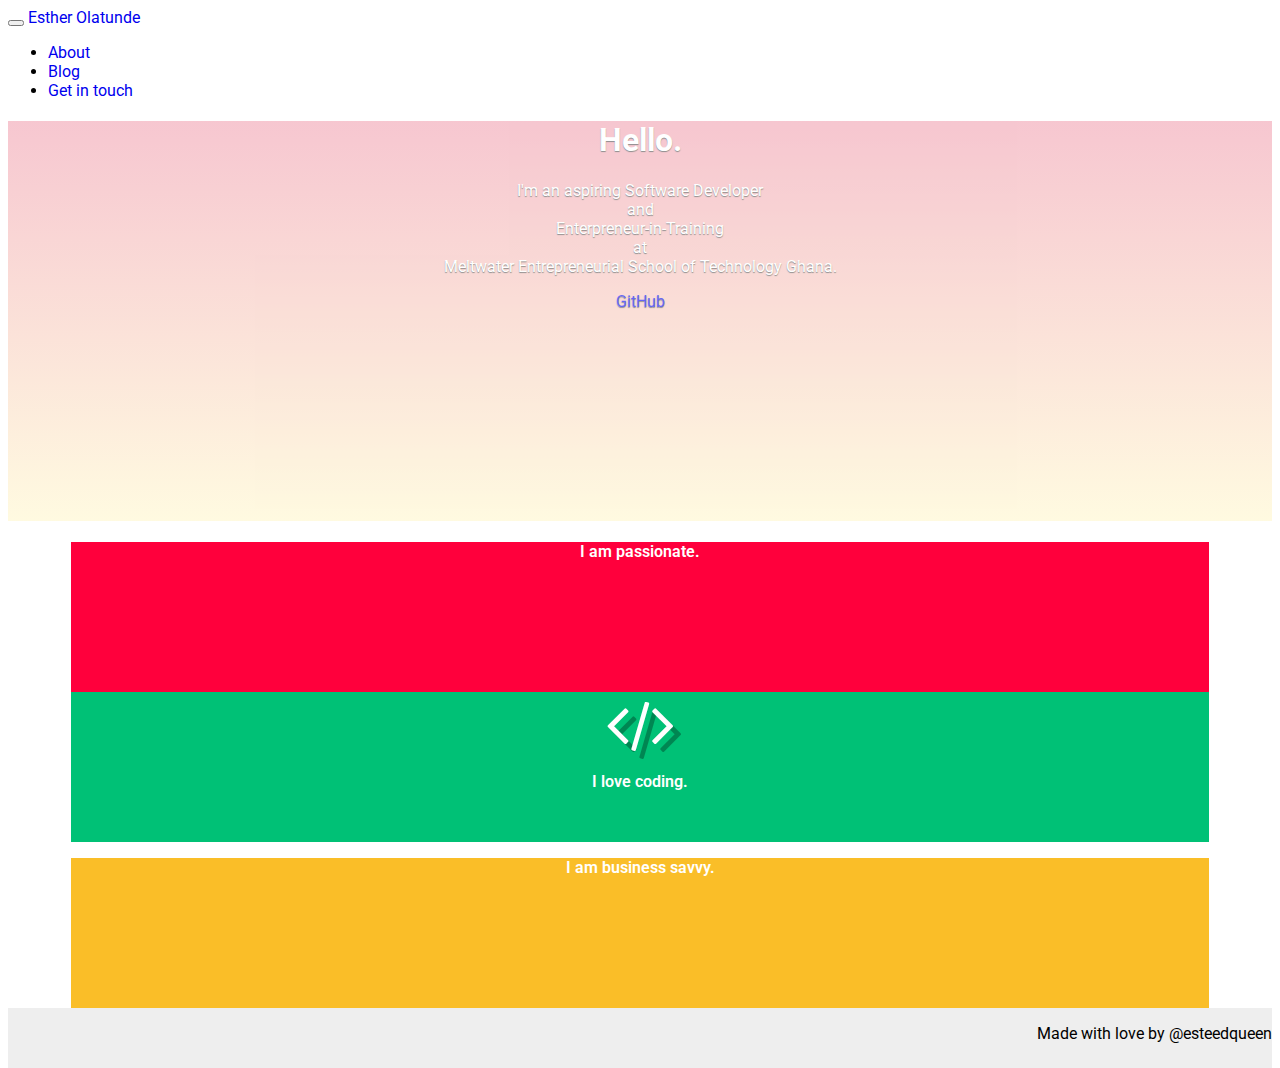
==== index.html @ 2f69d885 "add footer" ====
<!DOCTYPE html>
<html lang="en">
  <head>
    <meta charset="utf-8">
    <meta http-equiv="X-UA-Compatible" content="IE=edge">
    <meta name="viewport" content="width=device-width, initial-scale=1">
    <title>Hi. I'm Esther Olatunde</title>

    <!-- Bootstrap -->
    <link href="css/bootstrap.min.css" rel="stylesheet">

    <link rel="stylesheet" type="text/css" href="style.css">

  </head>
  
  <body>

  <div id="wrap">

  		<nav class="navbar navbar-default" role="navigation">
		  <div class="container-fluid">
		    <!-- Brand and toggle get grouped for better mobile display -->
		    <div class="navbar-header">
		      <button type="button" class="navbar-toggle collapsed" data-toggle="collapse" data-target="#bs-example-navbar-collapse-1">
		        <span class="sr-only">Toggle navigation</span>
		        <span class="icon-bar"></span>
		        <span class="icon-bar"></span>
		        <span class="icon-bar"></span>
		      </button>
		      <a class="navbar-brand" href="index.html">Esther Olatunde</a>
		    </div>

		    <!-- Collect the nav links, forms, and other content for toggling -->
		    <div class="collapse navbar-collapse" id="bs-example-navbar-collapse-1">		          
		      <ul class="nav navbar-nav navbar-right">
		        <li><a href="#">About</a></li>
		        <li><a href="#">Blog</a></li>
		        <li><a href="#">Get in touch</a></li>
		      </ul>
		    </div><!-- /.navbar-collapse -->
		  </div><!-- /.container-fluid -->
		</nav>

		<div class="container-fluid">
			<div class="bg">
				<div class="jumbotron">
					<div class="container-fluid"> 
						<h1>Hello.</h1>
							<p class="lead">I'm an aspiring Software Developer </br> and </br> Enterpreneur-in-Training </br> at </br>Meltwater Entrepreneurial School of Technology Ghana.
							</p>
			    		<p><a class="btn btn-lg btn-success" href="https://github.com/esteedqueen" target="blank">GitHub</a>
			    		</p>
					</div>							
				</div>
			</div>
		</div>
		

		<div class="container-fluid wrapper">
			<div class="row-fluid">
			  <div class="col-sm-6 col-md-4">
			    <div class="mybox box1 thumbnail">
							<span class="icon fontawesome-heart">
							</span>
							<p>I am passionate.</p>			      
			    </div>
			   </div>			    
			</div>

			<div class="row-fluid">
			  <div class="col-sm-6 col-md-4">
			    <div class="mybox box2 thumbnail">
							<span class="icon fa fa-code">
							</span>
								<p>I love coding.</p>			      
			    </div>
			   </div>			    
			</div>

			<div class="row-fluid">
			  <div class="col-sm-6 col-md-4">
			    <div class="mybox box3 thumbnail">
							<span class="icon fontawesome-briefcase">
							</span>
								<p>I am business savvy.</p>	      
			    </div>
			   </div>			    
			</div>
		</div>

		<div id="footer">
			<div class="container">				
					<p class="pull-right">Made with love by @esteedqueen</p>
			</div>
		</div>

	</div>		


    <!-- jQuery (necessary for Bootstrap's JavaScript plugins) -->
    <script src="https://ajax.googleapis.com/ajax/libs/jquery/1.11.1/jquery.min.js"></script>
    <!-- Include all compiled plugins (below), or include individual files as needed -->
    <script src="js/bootstrap.min.js"></script>
  
  </body>

</html>
---- style.css ----
@import url(http://fonts.googleapis.com/css?family=Roboto);
@import url(http://weloveiconfonts.com/api/?family=fontawesome);
@import url(http://maxcdn.bootstrapcdn.com/font-awesome/4.2.0/css/font-awesome.min.css);

html, body {
    /*margin: 0;
    padding: 0;*/
    font-family: 'Roboto', sans-serif;
    height: 100%;
}

#wrap{
  min-height: 100%;
  height: auto !important;
  height: 100%;
  margin: 0 auto -60px; /*negative indent for footer */
  /*padding: 0 0 60px; /*padding bottom by footer height*/ 

}

a {
	text-decoration: none;
}


.bg {
  background: url("https://scontent-b-fra.xx.fbcdn.net/hphotos-xfp1/v/l/t1.0-9/1656165_10204722047317261_493397779263592737_n.jpg?oh=bfad1fcc43823d0665d8aac33167032f&oe=54A0D3C9");
  width: 100%;
  height: 400px; /*same height as jumbotron */
  top:0;
  left:0;
  z-index: -1;
  opacity: 0.6;
}

.bg:hover {
	opacity: 1.0;

}

.jumbotron {
  height: 400px;
  text-align: center;
  color: white;
  text-shadow: #444 0 1px 1px;
  background: -moz-linear-gradient(
        top, rgba(220,20,60, 0.4), rgba(255,215,0, 0.2));
  background: -webkit-gradient(linear, left top, left bottom, from(
        rgba(220,20,60, 0.4)), to(rgba(255,215,0, 0.2)));

}

/* fontawesome */
[class*="fontawesome-"]:before {
  font-family: 'FontAwesome', sans-serif;
}
*{
  -webkit-box-sizing: border-box;
  -moz-box-sizing:border-box ;
  box-sizing:border-box ;
}


.wrapper {
	width: 90%;
  padding-top: 5px;
  margin: auto;
  /*float: left;*/
 
	

}

.mybox{
  width:100%;
  height:150px;
  /*float:left;*/
  text-align: center;
  /*padding:20px;*/
  font-family: "Roboto", Arial, "Helvetica Neue", Helvetica, sans-serif;
  color:#fff;
  font-weight:600;
 /* background-image:-webkit-linear-gradient(top, rgba(51,51,51,.1), rgba(51,51,51,.2))*/
}
.icon{
  font-size:64px;
  color:#fff;
  text-shadow:8px 8px rgba(0,0,0,.3);
}
.box1{
  background-color: #FF003C;
}
.box2{
  background-color: #00C176;
}
.box3{
  background-color: #FABE28;
}


#footer {
  height: 60px;
}

#footer {
  background-color: #eee;
}

@media (max-width: 767px) {
  #footer {
    margin-left: -20px;
    margin-right: -20px;
    padding-left: 20px;
    padding-right: 20px;
  }
}
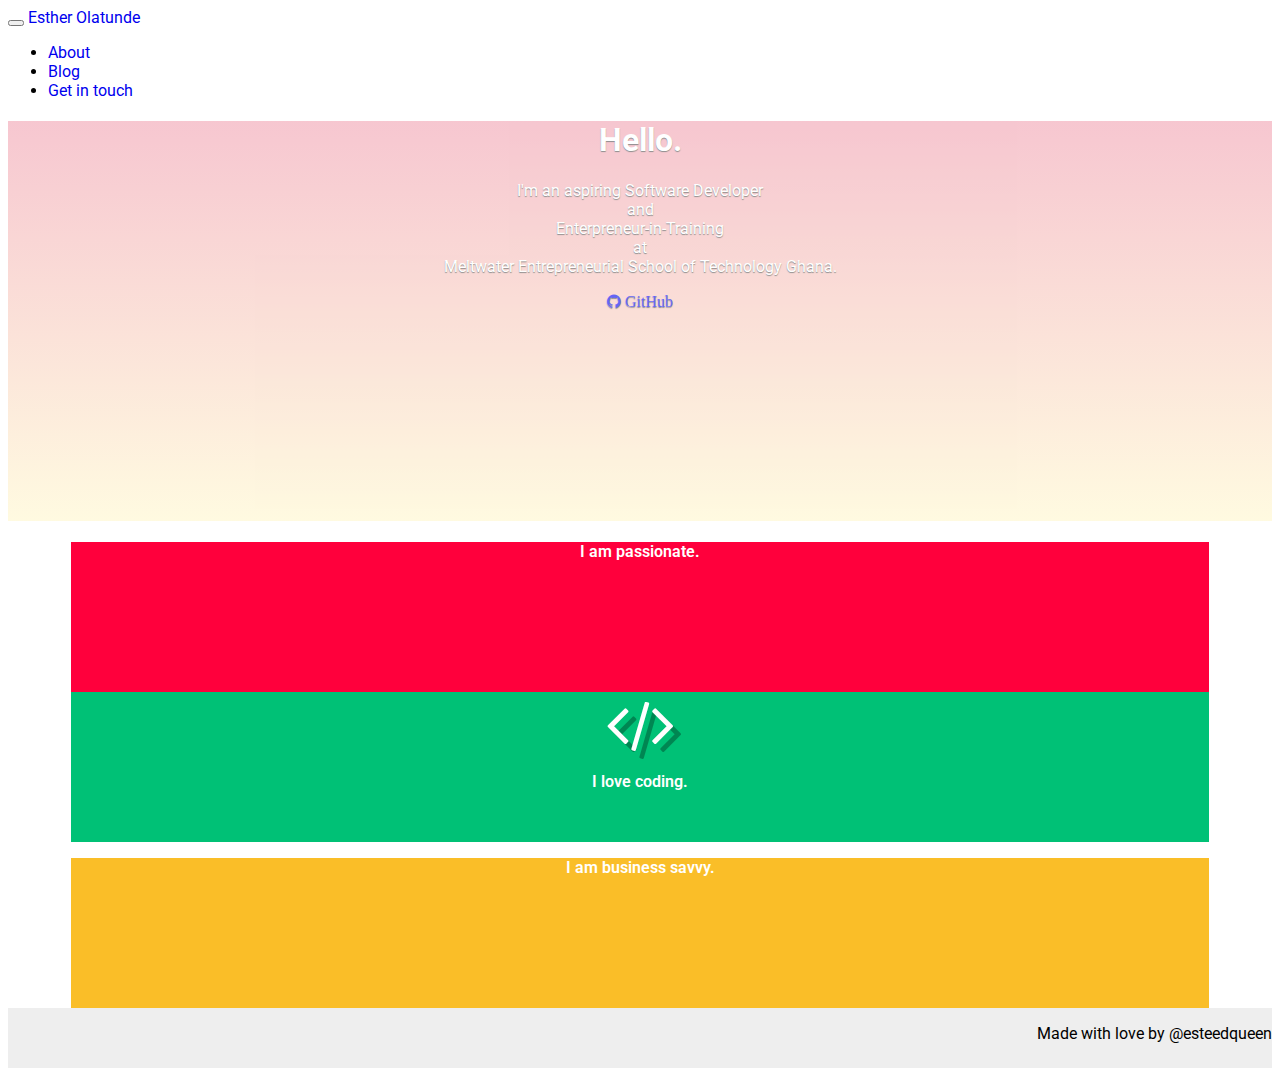
==== commit a406d05c: "updated github button" ====
--- a/index.html
+++ b/index.html
@@ -48,7 +48,7 @@
 						<h1>Hello.</h1>
 							<p class="lead">I'm an aspiring Software Developer </br> and </br> Enterpreneur-in-Training </br> at </br>Meltwater Entrepreneurial School of Technology Ghana.
 							</p>
-			    		<p><a class="btn btn-lg btn-success" href="https://github.com/esteedqueen" target="blank">GitHub</a>
+			    		<p><a class="btn btn-lg btn-success fa fa-github hidden-xs" href="https://github.com/esteedqueen" target="blank"> GitHub</a>
 			    		</p>
 					</div>							
 				</div>
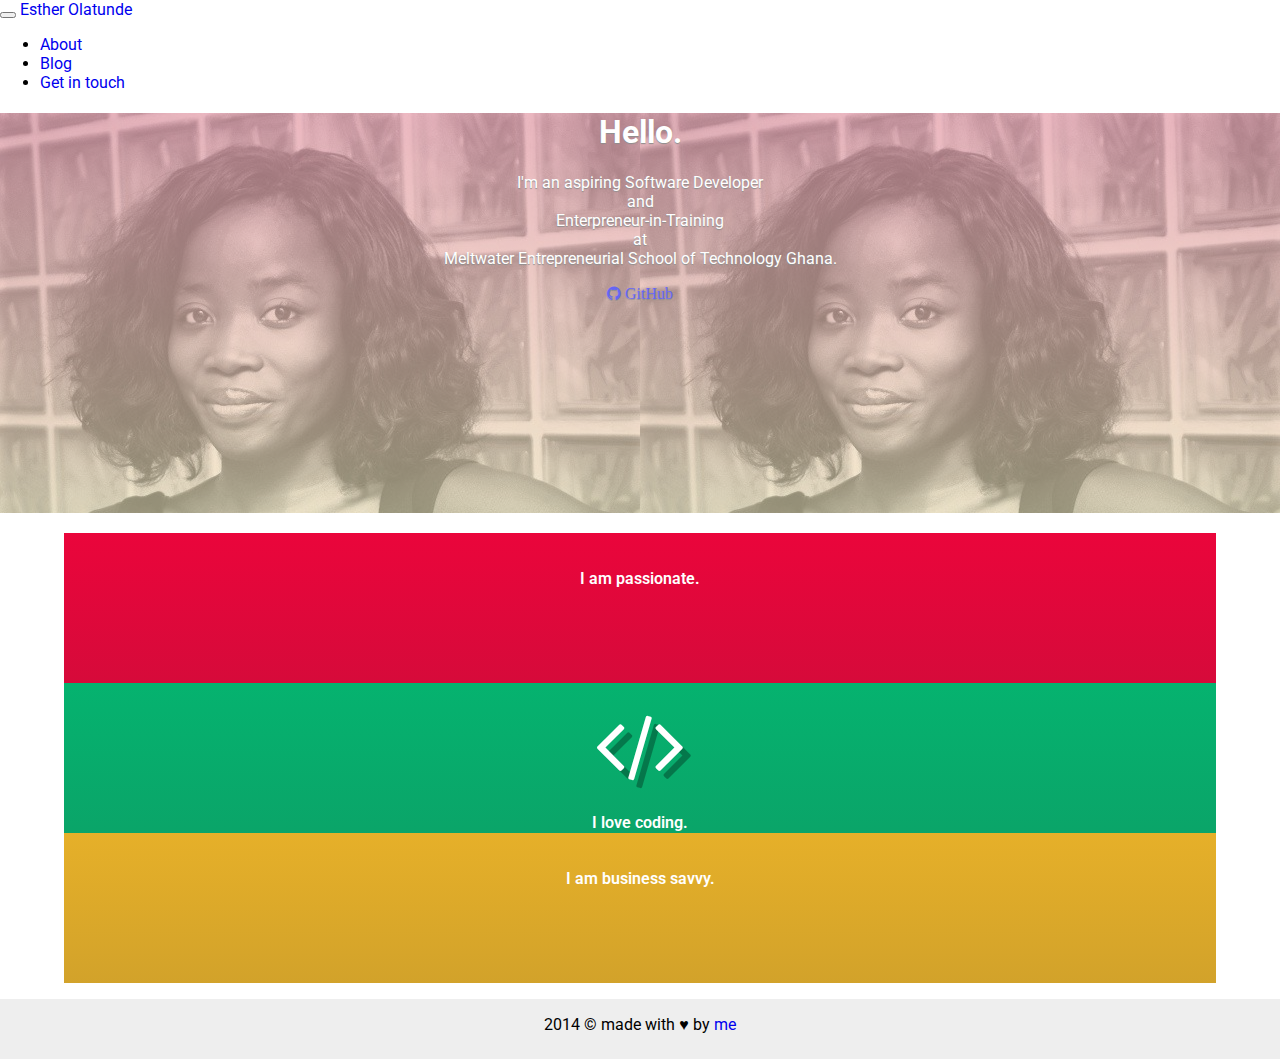
==== commit 73e24063: "Arranged folders and latest footer" ====
--- a/index.html
+++ b/index.html
@@ -9,14 +9,13 @@
     <!-- Bootstrap -->
     <link href="css/bootstrap.min.css" rel="stylesheet">
 
-    <link rel="stylesheet" type="text/css" href="style.css">
+    <link rel="stylesheet" type="text/css" href="css/style.css">
 
   </head>
   
   <body>
 
-  <div id="wrap">
-
+  <div class="page-wrap">
   		<nav class="navbar navbar-default" role="navigation">
 		  <div class="container-fluid">
 		    <!-- Brand and toggle get grouped for better mobile display -->
@@ -87,21 +86,19 @@
 			   </div>			    
 			</div>
 		</div>
+	</div>
+  
+  </body>
 
-		<div id="footer">
-			<div class="container">				
-					<p class="pull-right">Made with love by @esteedqueen</p>
-			</div>
-		</div>
+	<footer class="myfooter">
+			<p>2014 &#169; made with &#9829; by <a href="http://www.twitter.com/esteedqueen">me</a>
+			</p>
+	</footer>
 
-	</div>		
-
-
-    <!-- jQuery (necessary for Bootstrap's JavaScript plugins) -->
+	<!-- jQuery (necessary for Bootstrap's JavaScript plugins) -->
     <script src="https://ajax.googleapis.com/ajax/libs/jquery/1.11.1/jquery.min.js"></script>
     <!-- Include all compiled plugins (below), or include individual files as needed -->
     <script src="js/bootstrap.min.js"></script>
-  
-  </body>
+		
 
 </html>--- a/css/style.css
+++ b/css/style.css
@@ -0,0 +1,119 @@
+@import url(http://fonts.googleapis.com/css?family=Roboto);
+@import url(http://weloveiconfonts.com/api/?family=fontawesome);
+@import url(http://maxcdn.bootstrapcdn.com/font-awesome/4.2.0/css/font-awesome.min.css);
+
+html, body {
+    margin: 0;
+    padding: 0;
+    font-family: 'Roboto', sans-serif;
+    height: 100%;
+}
+
+a {
+	text-decoration: none;
+}
+
+
+.bg {
+  background: url("img/me.jpg");
+  width: 100%;
+  height: 400px; /*same height as jumbotron */
+  top:0;
+  left:0;
+  z-index: -1;
+  opacity: 0.6;
+}
+
+.bg:hover {
+	opacity: 1.0;
+
+}
+
+.jumbotron {
+  height: 400px;
+  text-align: center;
+  color: white;
+  text-shadow: #444 0 1px 1px;
+  background: -moz-linear-gradient(
+        top, rgba(220,20,60, 0.4), rgba(255,215,0, 0.2));
+  background: -webkit-gradient(linear, left top, left bottom, from(
+        rgba(220,20,60, 0.4)), to(rgba(255,215,0, 0.2)));
+
+}
+
+/* fontawesome */
+[class*="fontawesome-"]:before {
+  font-family: 'FontAwesome', sans-serif;
+}
+*{
+  -webkit-box-sizing: border-box;
+  -moz-box-sizing:border-box ;
+  box-sizing:border-box ;
+}
+
+
+.wrapper {
+	width: 90%;
+  padding-top: 20px;
+  margin: auto;
+  /*float: left;*/
+ 
+	
+
+}
+
+.mybox{
+  width:100%;
+  height:150px;
+  /*float:left;*/
+  text-align: center;
+  padding:20px;
+  font-family: "Roboto", Arial, "Helvetica Neue", Helvetica, sans-serif;
+  color:#fff;
+  font-weight:600;
+  background-image:-webkit-linear-gradient(top, rgba(51,51,51,.1), rgba(51,51,51,.2))
+}
+.icon{
+  font-size:64px;
+  color:#fff;
+  text-shadow:8px 8px rgba(0,0,0,.3);
+
+}
+.box1{
+  background-color: #FF003C;
+}
+.box2{
+  
+  background-color: #00C176;
+}
+.box2 > p {
+  padding-top: 10px;
+}
+.box2 > span {
+  font-size: 84px;
+}
+.box3{
+  background-color: #FABE28;
+}
+
+footer > p {
+  padding:1em;
+  text-align:center;
+}
+
+.page-wrap {
+  min-height: 100%;
+  /* equal to footer height */
+  margin-bottom: -60px; 
+}
+.page-wrap:after {
+  content: "";
+  display: block;
+}
+.myfooter, .page-wrap:after {
+  /* .push must be the same height as footer */
+  height: 60px; 
+}
+.myfooter {
+  background: #eee;
+}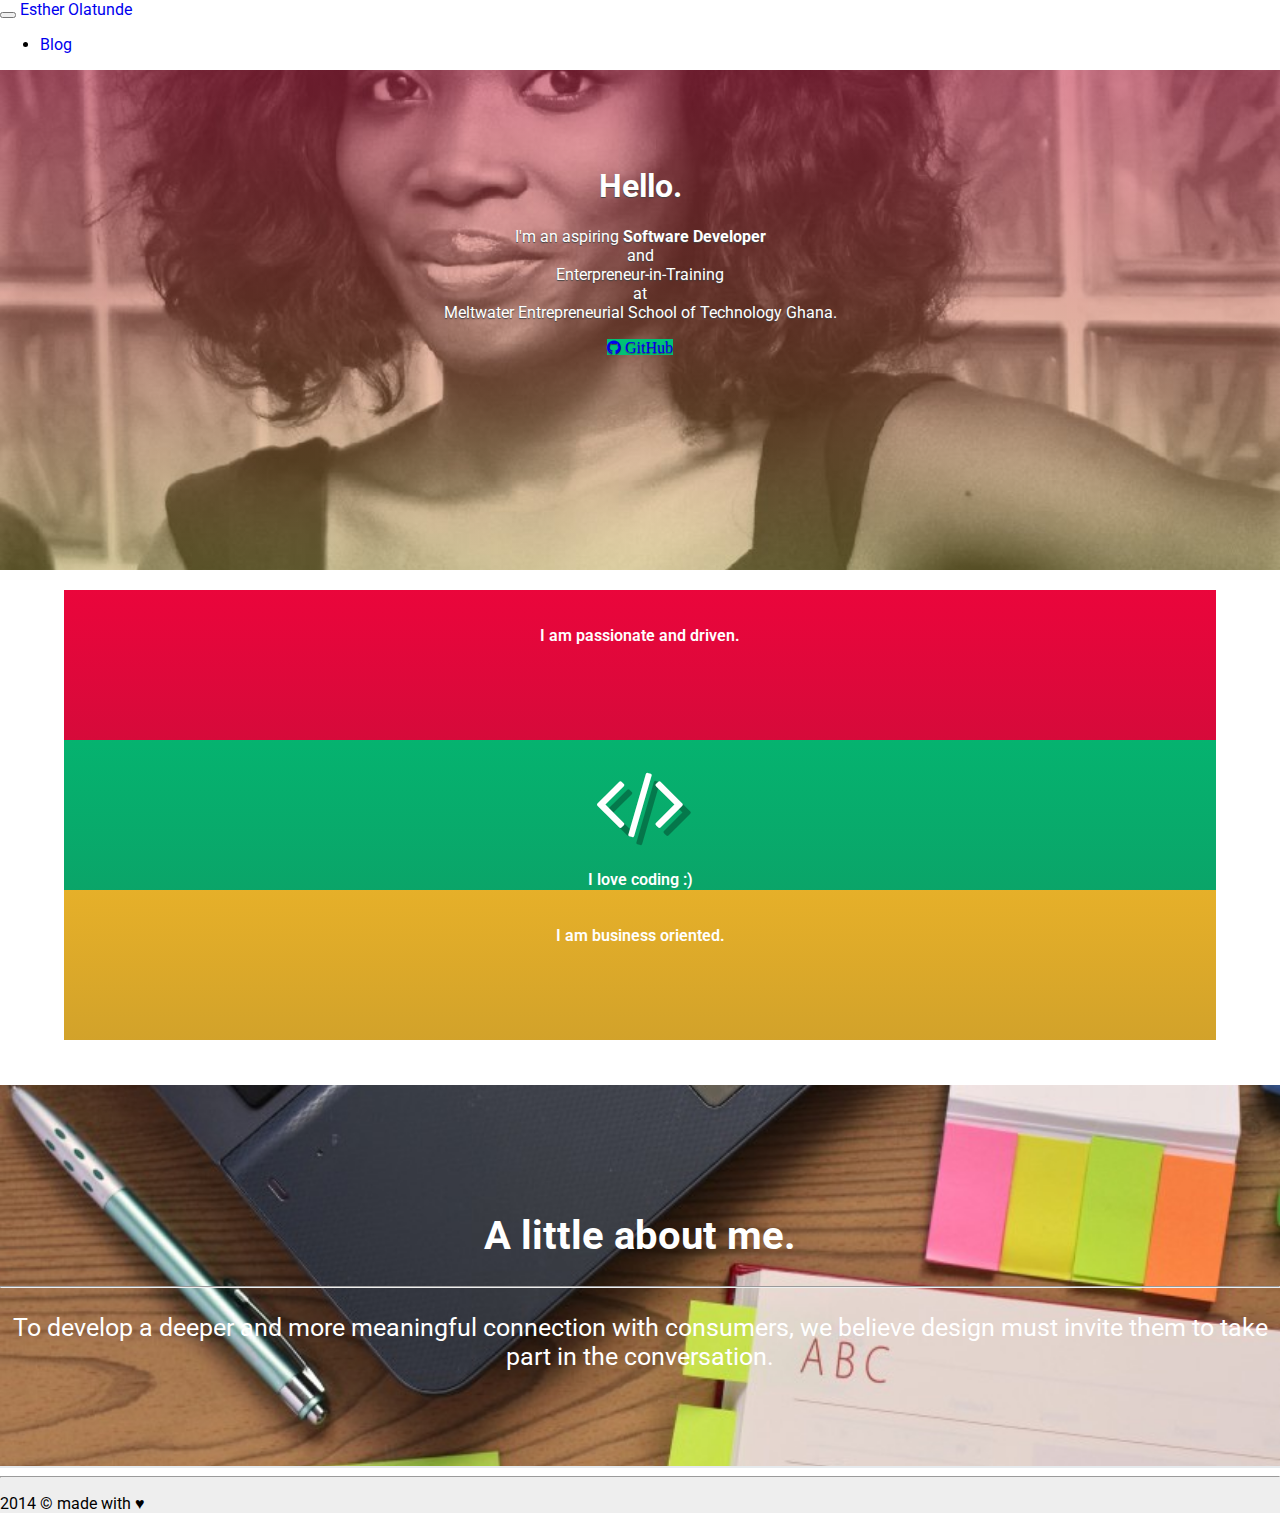
==== commit b0d905a0: "changes" ====
--- a/index.html
+++ b/index.html
@@ -32,9 +32,7 @@
 		    <!-- Collect the nav links, forms, and other content for toggling -->
 		    <div class="collapse navbar-collapse" id="bs-example-navbar-collapse-1">		          
 		      <ul class="nav navbar-nav navbar-right">
-		        <li><a href="#">About</a></li>
-		        <li><a href="#">Blog</a></li>
-		        <li><a href="#">Get in touch</a></li>
+		        <li><a href="http://www.eolatunde.tumblr.com" target="blank">Blog</a></li>
 		      </ul>
 		    </div><!-- /.navbar-collapse -->
 		  </div><!-- /.container-fluid -->
@@ -43,17 +41,17 @@
 		<div class="container-fluid">
 			<div class="bg">
 				<div class="jumbotron">
-					<div class="container-fluid"> 
+						<br/><br><br><br>
 						<h1>Hello.</h1>
-							<p class="lead">I'm an aspiring Software Developer </br> and </br> Enterpreneur-in-Training </br> at </br>Meltwater Entrepreneurial School of Technology Ghana.
+							<p class="lead">I'm an aspiring <strong>Software Developer</strong> </br> and </br> Enterpreneur-in-Training </br> at </br>Meltwater Entrepreneurial School of Technology Ghana.
 							</p>
 			    		<p><a class="btn btn-lg btn-success fa fa-github hidden-xs" href="https://github.com/esteedqueen" target="blank"> GitHub</a>
-			    		</p>
-					</div>							
+			    		</p>											
 				</div>
+				
 			</div>
-		</div>
-		
+			
+		</div>		
 
 		<div class="container-fluid wrapper">
 			<div class="row-fluid">
@@ -61,7 +59,7 @@
 			    <div class="mybox box1 thumbnail">
 							<span class="icon fontawesome-heart">
 							</span>
-							<p>I am passionate.</p>			      
+							<p>I am passionate and driven.</p>			      
 			    </div>
 			   </div>			    
 			</div>
@@ -71,7 +69,7 @@
 			    <div class="mybox box2 thumbnail">
 							<span class="icon fa fa-code">
 							</span>
-								<p>I love coding.</p>			      
+								<p>I love coding :)</p>			      
 			    </div>
 			   </div>			    
 			</div>
@@ -81,19 +79,41 @@
 			    <div class="mybox box3 thumbnail">
 							<span class="icon fontawesome-briefcase">
 							</span>
-								<p>I am business savvy.</p>	      
+								<p>I am business oriented.</p>	      
 			    </div>
 			   </div>			    
 			</div>
 		</div>
+
+		<!-- ==== SECTION DIVIDER2 -->
+		<section class="section-divider textdivider divider2">
+			<div class="container">
+				<h1>A little about me.</h1>
+				<hr>
+				<p>To develop a deeper and more meaningful connection with consumers, we believe design must invite them to take part in the conversation.</p>
+			</div><!-- container -->
+		</section><!-- section -->
+
+
 	</div>
   
   </body>
 
-	<footer class="myfooter">
+      <footer class="myfooter">
+        <div class="container">
+            <div class="row">
+                <div class="col-lg-10 col-lg-offset-1 text-center">
+                    <hr class="small">
+                    <p class="text-muted">2014 &#169; made with &#9829</p>
+                </div>
+            </div>
+        </div>
+    </footer>
+
+	<!-- <footer class="myfooter">
 			<p>2014 &#169; made with &#9829; by <a href="http://www.twitter.com/esteedqueen">me</a>
 			</p>
-	</footer>
+	</footer> -->
 
 	<!-- jQuery (necessary for Bootstrap's JavaScript plugins) -->
     <script src="https://ajax.googleapis.com/ajax/libs/jquery/1.11.1/jquery.min.js"></script>
--- a/css/style.css
+++ b/css/style.css
@@ -15,13 +15,20 @@
 
 
 .bg {
-  background: url("img/me.jpg");
+  background: url("img/moi.jpg") no-repeat center center scroll;
+  -webkit-background-size: cover;
+  -moz-background-size: cover;
+  background-size: cover;
+  -o-background-size: cover;
   width: 100%;
-  height: 400px; /*same height as jumbotron */
+  height: 500px; /*same height as jumbotron */
   top:0;
   left:0;
   z-index: -1;
-  opacity: 0.6;
+  /*opacity: 0.6;*/
+
+
+
 }
 
 .bg:hover {
@@ -30,7 +37,8 @@
 }
 
 .jumbotron {
-  height: 400px;
+  height: 500px;
+  width: 100;
   text-align: center;
   color: white;
   text-shadow: #444 0 1px 1px;
@@ -92,8 +100,80 @@
 .box2 > span {
   font-size: 84px;
 }
+.btn-success{
+  background-color: #00C176;
+}
 .box3{
   background-color: #FABE28;
+}
+
+
+/* Section Dividers */
+.section-divider {
+    z-index: 999;
+    width: 100%;
+    display: table;
+    max-height: 450px;
+    border-bottom: 2px solid #E6EAED;
+    -webkit-box-sizing: border-box;
+    -moz-box-sizing: border-box;
+    -ms-box-sizing: border-box;
+    box-sizing: border-box;
+    padding-top: 30px;
+    padding-bottom: 70px;
+    margin-top: 45px;
+
+
+    background-position: center center;
+
+    -webkit-background-size: 100%;
+    -moz-background-size: 100%;
+    -o-background-size: 100%;
+    background-size: 100%;
+
+    -webkit-background-size: cover;
+    -moz-background-size: cover;
+    -o-background-size: cover;
+    background-size: cover;
+
+    background-attachment: relative;
+    
+    text-align: center;
+}
+
+.textdivider h1 {
+  padding-top: 70px;
+  color: white;
+  font-size: 40px;
+}
+
+.textdivider p {
+  color: white;
+  font-size: 25px;
+}
+
+
+/* Section Dividers Backgrounds */
+
+.divider1 {
+  background-image: url('img/divider1.jpg')
+}
+
+.divider2 {
+  background-image: url('img/desk.jpg')
+}
+
+.divider3 {
+  background-image: url('../img/bg/divider3.jpg');
+  margin-top: 0px;
+}
+
+.divider4 {
+  background-image: url('../img/bg/divider4.jpg')
+}
+
+.divider6 {
+  background-image: url('../img/bg/divider6.jpg')
 }
 
 footer > p {
@@ -101,19 +181,8 @@
   text-align:center;
 }
 
-.page-wrap {
-  min-height: 100%;
-  /* equal to footer height */
-  margin-bottom: -60px; 
-}
-.page-wrap:after {
-  content: "";
-  display: block;
-}
-.myfooter, .page-wrap:after {
-  /* .push must be the same height as footer */
-  height: 60px; 
-}
+
 .myfooter {
   background: #eee;
-}+}
+
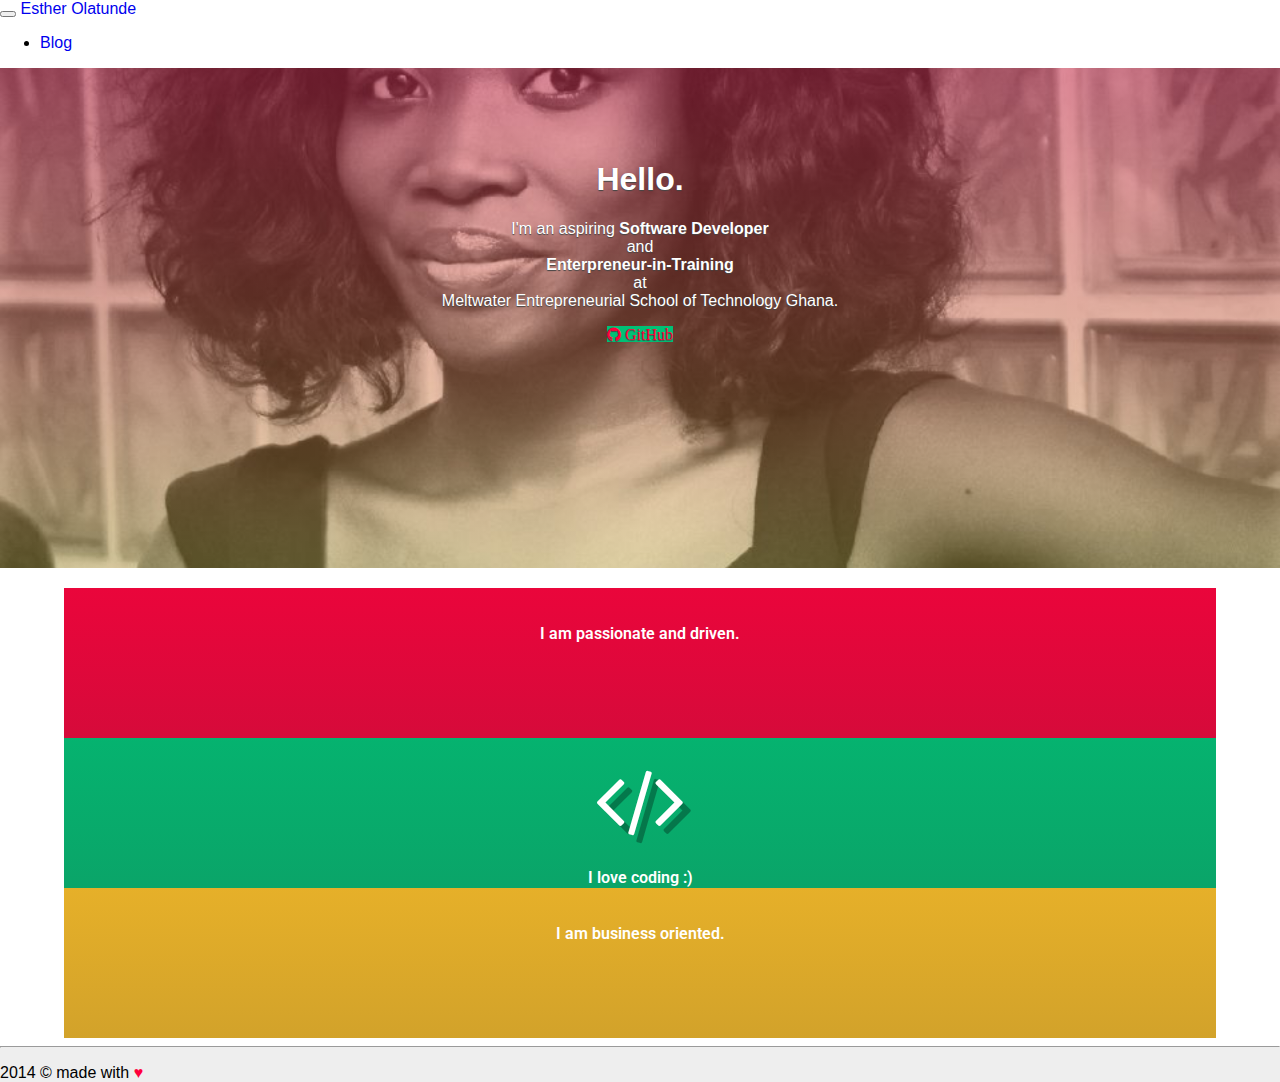
==== commit 72d5d44d: "changes to outlook" ====
--- a/index.html
+++ b/index.html
@@ -43,7 +43,7 @@
 				<div class="jumbotron">
 						<br/><br><br><br>
 						<h1>Hello.</h1>
-							<p class="lead">I'm an aspiring <strong>Software Developer</strong> </br> and </br> Enterpreneur-in-Training </br> at </br>Meltwater Entrepreneurial School of Technology Ghana.
+							<p class="lead">I'm an aspiring <strong>Software Developer</strong> </br> and </br><strong> Enterpreneur-in-Training</strong> </br> at </br>Meltwater Entrepreneurial School of Technology Ghana.
 							</p>
 			    		<p><a class="btn btn-lg btn-success fa fa-github hidden-xs" href="https://github.com/esteedqueen" target="blank"> GitHub</a>
 			    		</p>											
@@ -51,7 +51,9 @@
 				
 			</div>
 			
-		</div>		
+		</div>	
+
+
 
 		<div class="container-fluid wrapper">
 			<div class="row-fluid">
@@ -85,15 +87,6 @@
 			</div>
 		</div>
 
-		<!-- ==== SECTION DIVIDER2 -->
-		<section class="section-divider textdivider divider2">
-			<div class="container">
-				<h1>A little about me.</h1>
-				<hr>
-				<p>To develop a deeper and more meaningful connection with consumers, we believe design must invite them to take part in the conversation.</p>
-			</div><!-- container -->
-		</section><!-- section -->
-
 
 	</div>
   
@@ -104,7 +97,7 @@
             <div class="row">
                 <div class="col-lg-10 col-lg-offset-1 text-center">
                     <hr class="small">
-                    <p class="text-muted">2014 &#169; made with &#9829</p>
+                    <p class="text-muted">2014 &#169; made with <a href="http://www.twitter.com/esteedqueen">&#9829</a></p>
                 </div>
             </div>
         </div>
--- a/css/style.css
+++ b/css/style.css
@@ -5,7 +5,7 @@
 html, body {
     margin: 0;
     padding: 0;
-    font-family: 'Roboto', sans-serif;
+    font-family: 'Lato', sans-serif;
     height: 100%;
 }
 
@@ -186,3 +186,6 @@
   background: #eee;
 }
 
+p > a {
+  color: #FF003C;
+}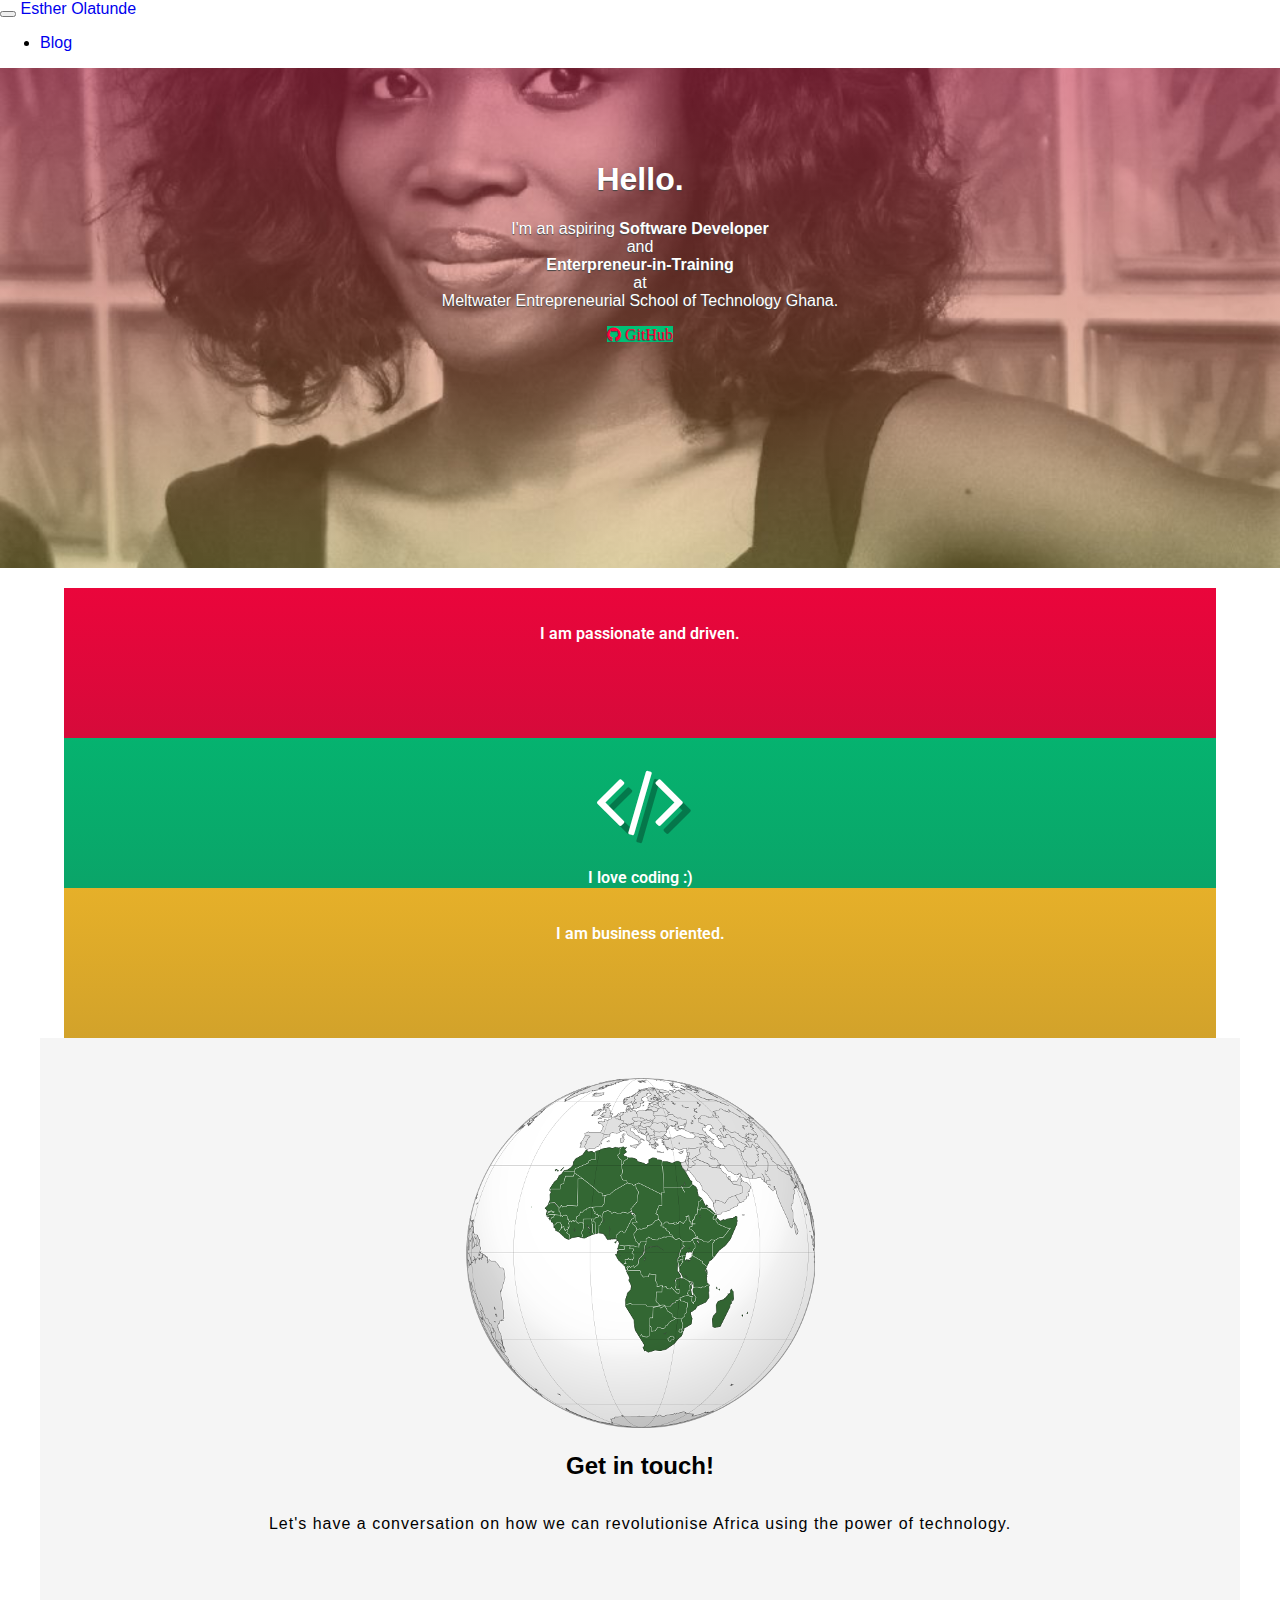
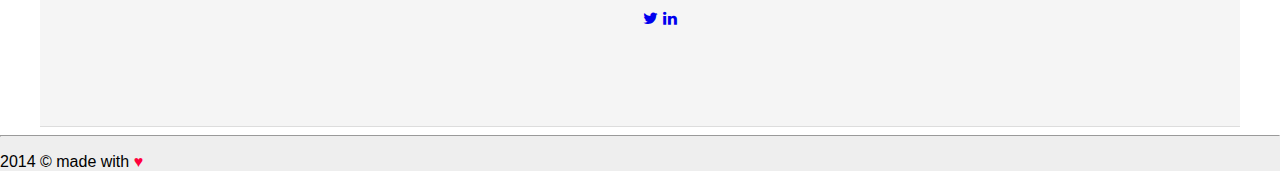
==== commit 9fdaebf5: "changes to outlook2" ====
--- a/index.html
+++ b/index.html
@@ -87,6 +87,27 @@
 			</div>
 		</div>
 
+		<div id="greywrap">
+			<div class="container">
+				<div class="row">
+					<div class="col-md-6">
+						<img class="img-responsive" src="css/img/africa.png" align="">
+					</div>
+					<div class="col-md-6">
+						<h2>Get in touch!</h2>
+						<p>Let's have a conversation on how we can revolutionise Africa using the power of technology.</p>
+						<p>
+						<ul>
+							<a href="#"><i class="fa fa-twitter"></i></a>
+							<a href="#"><i class="fa fa-linkedin"></i></a>
+						</ul></p>
+					</div>					
+				</div><!-- row -->
+			</div>
+			<br>
+			<br>
+		</div><!-- greywrap -->
+
 
 	</div>
   
--- a/css/style.css
+++ b/css/style.css
@@ -176,6 +176,36 @@
   background-image: url('../img/bg/divider6.jpg')
 }
 
+#greywrap {
+  background: #f5f5f5;
+  margin-top: 0px;
+  padding-top: 40px;
+  border-bottom: 1px solid #ddd;
+  text-align: center;
+  margin-left: 40px;
+  margin-right: 40px;
+  padding-left: 40px;
+  padding-right: 40px;
+}
+
+#greywrap .callout {
+  margin-bottom: 20px;
+}
+
+#greywrap p {
+  margin-left: 30px;
+  margin-right: 30px;
+  letter-spacing: 1px;
+  padding-top: 15px;
+  padding-bottom: 15px;
+}
+
+#greywrap .icon {
+  font-size: 60px;
+  line-height: 30px;
+  margin-bottom: 10px;
+}
+
 footer > p {
   padding:1em;
   text-align:center;
